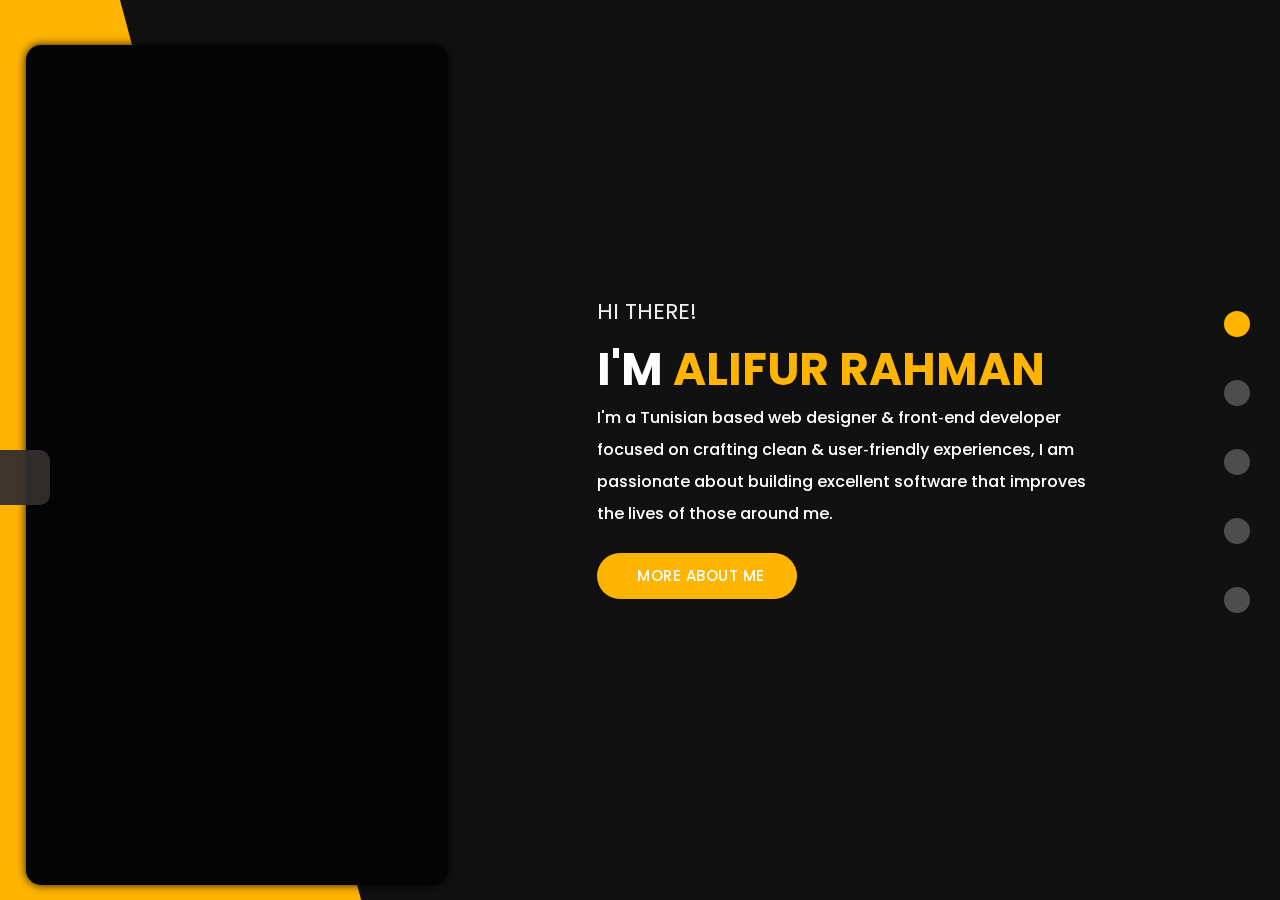
==== index.html @ e278806e "add color changer" ====
<!DOCTYPE html>
<html lang="en">

<head>
    <meta charset="utf-8" />
    <meta name="description" content="" />
    <meta name="viewport" content="width=device-width, initial-scale=1" />
    <meta property="og:title" content="" />
    <meta property="og:type" content="" />
    <meta property="og:url" content="" />
    <meta property="og:image" content="" />

    <title>Alifur Rahman - Personal Resume</title>
    <link rel="icon" href="assets/images/favicon.png" />
    <!-- =================== -->
    <!-- CSS Files Linking-->
    <!-- =================== -->
    <!-- color changer css  -->
    <link rel="stylesheet" href="assets/css/color-changer.css">
    <!-- Google Fonts  Link-->
    <link href="https://fonts.googleapis.com/css2?family=Poppins:wght@400;500;700&display=swap" rel="stylesheet">
    <!-- Normalize CSS Link  -->
    <link rel="stylesheet" href="assets/css/normalize.css" />
    <!-- Bootstrap CSS Link  -->
    <link rel="stylesheet" href="assets/css/bootstrap.min.css" />
    <!-- FontAwesome CSS Link  -->
    <link rel="stylesheet" href="assets/css/fontawesome.min.css" />
    <!-- Custom CSS Link  -->
    <link rel="stylesheet" href="assets/css/style.css" />
    <!-- Responsive CSS Link  -->
    <link rel="stylesheet" href="assets/css/responsive.css" />
</head>

<body>

    <!-- Start Responsive menu section -->
    <div class="responsive_icon">
        <a href="#" class="nav-icon close-nav"><i class="fa fa-times"></i></a>
        <a href="#" class="nav-icon show-nav"><i class="fa fa-bars"></i></a>
    </div>
    <div class="responsive-menu">
        <div class="menu-ara">
            <ul>
                <li>
                    <a class="styleCss" href="index.html"> <i class="fa fa-home "></i> Home</a>
                </li>
                <li>
                    <a class="styleCss" href="about_section/index.html"> <i class="fa fa-user"></i> About</a>
                </li>
                <li>
                    <a class="styleCss" href="#"> <i class="fa fa-briefcase"></i> Portfolio</a>
                </li>
                <li>
                    <a class="styleCss" href="#"> <i class="fa fa-envelope-open"></i> Contact</a>
                </li>
                <li>
                    <a class="styleCss" href="#"> <i class="fa fa-comments"></i> Blog</a>
                </li>
            </ul>
        </div>
    </div>
    <!-- End responsive menu  -->
    <!-- start Header Section -->
    <div class="full_width_header_section">
        <div class="container-fluid">
            <div class="header_area">
                <!--Colour div-->
                <div class="left_color_area add-bg-color">
                </div>
                <!--Flex area div-->
                <div class="flex_area">

                    <!--header text div-->
                    <div class="header_text_area">
                        <h3>Hi There!</h3>
                        <h1 class="add-color"><span>I'm </span>Alifur Rahman</h1>
                        <p>I'm a Tunisian based web designer & front‑end developer focused on crafting clean & user‑friendly experiences, I am passionate about building excellent software that improves the lives of those around me.</p>
                        <div class="header_button">
                            <a class="btn_css add-bg-color" href="about_section/index.html">
                                <span>More About Me</span>
                                <i class="fas fa-user    "></i>
                            </a>
                        </div>

                    </div>

                    <!--header Menu div-->
                    <div class="header_menu_area">
                        <ul>
                            <li>
                                <a class="styleCss add-bg-color" href="index.html">Home</a>
                                <a href="index.html"><i class="fa fa-home active add-bg-color "></i></a>
                            </li>
                            <li>
                                <a class="styleCss add-bg-color" href="about.html">About</a>
                                <a href="about.html"><i class="fa fa-user"></i></a>
                            </li>
                            <li>
                                <a class="styleCss add-bg-color" href="#">Portfolio</a>
                                <a href="#"><i class="fa fa-briefcase"></i></a>
                            </li>
                            <li>
                                <a class="styleCss add-bg-color" href="#">Contact</a>
                                <a href="#"><i class="fa fa-envelope-open"></i></a>
                            </li>
                            <li>
                                <a class="styleCss add-bg-color" href="#">Blog</a>
                                <a href="#"><i class="fa fa-comments"></i></a>
                            </li>
                        </ul>
                    </div>
                </div>
                <!--header Image div-->
                <div class="image_area">

                </div>
            </div>
        </div>
    </div>
    <!-- End header sectiion  -->
    <!-- Color changer area  -->
    <div class="color-changer-area">
        <div class="open-icon">
            <i class="fa fa-cog fa-spin" aria-hidden="true"></i>
        </div>

        <div class="close-icon">
            <div class="icon-header">
                <p class="add-color">Colour Changer</p>
                <i class="fa fa-times" aria-hidden="true"></i>
            </div>
            <hr class="hr-separator">
            <div class="single-close-div">
                <i id="purple" title="Purple" class="fa fa-tint" aria-hidden="true"></i>
                <i id="red" title="Red" class="fa fa-tint" aria-hidden="true"></i>
                <i id="blueviolet" title="Blueviolet" class="fa fa-tint" aria-hidden="true"></i>
                <i id="blue" title="Blue" class="fa fa-tint" aria-hidden="true"></i>
                <i id="goldenrod" title="Goldenrod" class="fa fa-tint" aria-hidden="true"></i>
            </div>
            <div class="single-close-div">
                <i id="magenta" title="Magenta" class="fa fa-tint" aria-hidden="true"></i>
                <i id="yellowgreen" title="Yellowgreen" class="fa fa-tint" aria-hidden="true"></i>
                <i id="orange" title="Orange" class="fa fa-tint" aria-hidden="true"></i>
                <i id="green" title="Green" class="fa fa-tint" aria-hidden="true"></i>
                <i id="yellow" title="Yellow" class="fa fa-tint" aria-hidden="true"></i>
            </div>
            <div class="button">
                <a class="owner add-bg-color" target="blank" href="https://facebook.com/alifurrahman.rahman.79" role="button">Alifur</a>
            </div>
        </div>
    </div>

    <!-- ======================= -->
    <!-- JS Files Linking -->
    <!-- ======================= -->
    <!-- jQuery JS Link  -->
    <script src="assets/js/jquery.min.js"></script>
    <!-- color changer js  -->
    <script src="assets/js/color_changer.js"></script>
    <!-- Bootstrap JS Link  -->
    <script src="assets/js/popper.min.js"></script>
    <script src="assets/js/bootstrap.min.js"></script>
    <!-- Custom JS link s -->
    <script src="assets/js/scripts.js"></script>
</body>

</html>
---- assets/css/color-changer.css ----
/*========================*/
/*COLOUR CHANGER CSS*/
/*=======================*/
@font-face{
    font-family: Alifur;
    src: url(../fonts/Battalion.ttf);
}

.color-changer-area {
    top: 50%;
    left: 0;
    position: fixed;
    width: 100%;
    -webkit-box-align: center;
        -ms-flex-align: center;
            align-items: center;
    display: -webkit-box;
    display: -ms-flexbox;
    display: flex;
    align-items: center;
    z-index: 9999;
    max-width:8%;
}

.open-icon {
    width: 100%;
    background: #332e2ef2;
    color: #fff;
    height: 55px;
    max-width: 50px;
    font-size: 33px;
    border-radius: 0px 11px 10px 0;
    display: -webkit-box;
    display: -ms-flexbox;
    display: flex;
    -webkit-box-pack: center;
        -ms-flex-pack: center;
            justify-content: center;
    -webkit-box-align: center;
        -ms-flex-align: center;
            align-items: center;
    -webkit-transition: .5s;
    transition: .5s;
    cursor: pointer;
}

.open-icon:hover {
    max-width: 80px;
    background: #131313;
}

.open-icon:active {
    background: #888;
    color: #c6a76d;
    -webkit-transform: scale(1.1);
            transform: scale(1.1);
}

/*
CLOSE Icon
*/
.close-icon {
	width: 100%;
	background: #fff;
	max-width: 250px;
	position: fixed;
	text-align: center;
	left: 0;
	display: none;
	background: #131313;
	border-radius: 6px;
}

.icon-header {
	display: -webkit-box;
	display: -ms-flexbox;
	display: flex;
	font-size: 19px;
	text-transform: uppercase;
	-ms-flex-pack: distribute;
	    justify-content: space-around;
	-webkit-box-align: center;
	    -ms-flex-align: center;
	        align-items: center;
	margin: 6px 0;
	color: #fff;
}

.icon-header p {
    padding: 0;
    margin: 0;
    font-size: 17px;
    font-family: tahoma;
    font-weight: 400;
}

.icon-header .fa {
    font-size: 26px;
    cursor: pointer;
    padding: 10px;
}

.icon-header .fa:hover {
    color: #977979bf;
}

.hr-separator {
    padding: 0;
    margin: 0 auto;
    width: 100%;
    max-width: 90%;
}

/*
single close div
*/
.single-close-div {
    margin: 10px 0;
    width: 100%;
    display: -webkit-box;
    display: -ms-flexbox;
    display: flex;
    -webkit-box-pack: center;
        -ms-flex-pack: center;
            justify-content: center;
    -webkit-box-align: center;
        -ms-flex-align: center;
            align-items: center;
}

.single-close-div .fa {
    font-size: 30px;
    margin: 5px;
    display: inline-block;
    padding: 3px;
    cursor: pointer;
}

.button .owner {
	background: #332e2ef2;
	padding: 6px 70px;
	margin: 10px;
	border: none;
	font-size: 13px;
	display: inline-block;
	color: #fff;
	font-family: Alifur;
	text-decoration: none;
	-webkit-transition: .4s;
	transition: .4s;
	border-radius: 6px;
}
.button .owner:hover {
    opacity: .6;
    -ms-filter: "progid:DXImageTransform.Microsoft.Alpha(Opacity=60)";
}

/*
custom color
*/
#purple {
    color: purple;
}

#red {
    color: red;
}

#blueviolet {
    color: blueviolet;
}

#blue {
    color: blue;
}

#goldenrod {
    color: goldenrod;
}

#magenta {
    color: magenta;
}

#yellowgreen {
    color: yellowgreen;
}

#orange {
    color: orange;
}

#green {
    color: green;
}

#yellow {
    color: yellow;
}
---- assets/css/style.css ----
/**
Templatte Name: Alifur Personal resume
Template URL:
Author: Alifur Rahman
Autho URL:
Description:
Keywords:
**/


/*********Global CSS*******/

* {
    padding: 0;
    margin: 0;
}

html {
    font-size: 62.5%;
}

body {
    font-family: 'Poppins', sans-serif;
    font-size: 15px;
    color: #fff;
    font-weight: 500;
    line-height: 1.6;
    position: relative;
    background-size: cover;
    background-position: center;
    height: 100%;
    width: 100%;
    background-color: #111;
}

h1,
h2,
h3,
h4,
h5,
h6,
ul {
    margin: 0;
    padding: 0;
}

ul {
    list-style: none;
}

a {
    text-decoration: none;
}


/* --Header area css-- */

.full_width_header_section {
    width: 100%;
    height: 100%;
}

.container {
    width: 100%;
    height: 100%;
}

.header_area {
    width: 100%;
    height: 100%;
}

.left_color_area {
    background: #FFB400;
    width: 100%;
    height: 200%;
    position: fixed;
    transform: rotate(-15deg);
    top: -50%;
    left: -83%;
    z-index: -1;
    transition: .4s;
}

.flex_area {
    display: flex;
    justify-content: center;
    align-items: center;
    width: 100%;
    position: relative;
    height: 100vh;
}

.header_text_area {
    flex: 0 0 40%;
    width: 100%;
    color: white;
    box-sizing: border-box;
    margin-left: 33.33%;
}

.header_text_area h3 {
    font-weight: 400;
    color: #eee;
    font-size: 22px;
    text-transform: uppercase;
}

.header_text_area span {
    color: #fff;
}

.header_text_area h1 {
    font-size: 45px;
    line-height: 45px;
    font-weight: 700;
    margin: 18px 0 10px;
    text-transform: uppercase;
    color: #FFB400;
}

.header_text_area p {
    margin: 10px 0 23px;
    font-size: 16px;
    line-height: 32px;
}


/*
button 
*/

.flex_area .btn_css {
    font-weight: 500;
    line-height: 46px;
    font-size: 15px;
    text-transform: uppercase;
    color: #fff;
    font-family: 'Poppins', sans-serif;
    letter-spacing: .5px;
    background: #FFB400;
    border: none;
    border-radius: 30px;
    padding: 0px 100px;
    position: relative;
    height: 46px;
    display: inline-block;
}

.btn_css span {
    display: block ruby;
    position: absolute;
    top: 0;
    left: 40px;
    transition: .4s;
}

.btn_css:hover span {
    left: 25px;
}

.header_button i {
    position: absolute;
    top: 31%;
    right: 20%;
    opacity: 0;
    transition: .4s;
}

.btn_css:hover i {
    opacity: 1;
    right: 19px;
}

.header_button .btn_css:hover .fa {
    visibility: visible;
    margin-left: 10px;
    /* transform: translateX(15px); */
}

.header_button {
    position: relative;
    display: inline-block;
}

.header_button .fa {
    font-size: 18px;
    visibility: hidden;
}

.header_menu_area {
    text-align: right;
    position: fixed;
    /* top: 15%; */
    right: 0;
    display: flex;
    align-items: center;
    height: calc(100vh - 200px);
}

.header_menu_area ul li {
    margin-top: 45px;
    position: relative;
    margin-right: 30px;
}

.header_menu_area ul li .styleCss {
    text-decoration: none;
    text-transform: uppercase;
    padding: 14px 20px;
    background: #FFB400;
    border-radius: 30px;
    padding-right: 30px;
    color: #fff;
    transition: all .3s;
    opacity: 0;
}

.header_menu_area ul li .active,
.header_menu_area ul li:hover .styleCss,
.header_menu_area ul li:hover i {
    background: #FFB400;
    opacity: 1
}

.header_menu_area ul li:hover .styleCss {
    padding-right: 60px;
}

.header_menu_area ul li a i {
    position: absolute;
    top: -12px;
    right: 0;
    font-size: 20px;
    background: #4d4d4d;
    padding: 13px 13px;
    border-radius: 30px;
    flex: 0 0 20%;
    color: #fff;
    transition: .4s;
}

.image_area {
    background: #040404;
    background-image: url(../images/105.jpg);
    background-size: cover;
    background-repeat: no-repeat;
    background-position: top;
    width: 33%;
    height: calc(100vh - 60px);
    box-shadow: 0 0 10px rgba(0, 0, 0, .9);
    border-radius: 15px;
    z-index: 99;
    top: 5%;
    left: 2%;
    position: fixed;
    z-index: 9;
}


/* --responsive icon Css-- */

.responsive_icon .nav-icon {
    color: #fff;
    font-size: 2.8rem;
    position: fixed;
    z-index: 999;
    top: 20px;
    right: 37px;
    display: inline-block;
    border: 1px solid gray;
    height: 4rem;
    width: 4rem;
    line-height: 4rem;
    text-align: center;
    border-radius: 6px;
    display: none;
}


/* --responsive icon Css-- */

.responsive-menu {
    position: absolute;
    top: 0;
    left: -100%;
    z-index: 900;
    width: 100%;
    background: rgb(36, 31, 31);
    height: 100vh;
    display: none;
}

.menu-ara {
    margin-top: 70px;
}

.responsive-menu .menu-ara ul li a {
    display: block;
    margin: 10px 0;
    padding: 10px 20px;
    font-size: 23px;
    text-transform: uppercase;
    border-bottom: 1px dashed gray;
    margin-top: 15px;
    color: #fff;
    transition: .3s;
}

.responsive-menu .menu-ara ul li a i {
    margin-right: .7rem;
    transition: .3s;
}

.responsive-menu .menu-ara ul li a:hover i {
    transform: scale(0.8);
}

.responsive-menu .menu-ara ul li:hover a {
    color: #FFB400;
    border-bottom: 1px dotted gray;
}


/* about area css  */
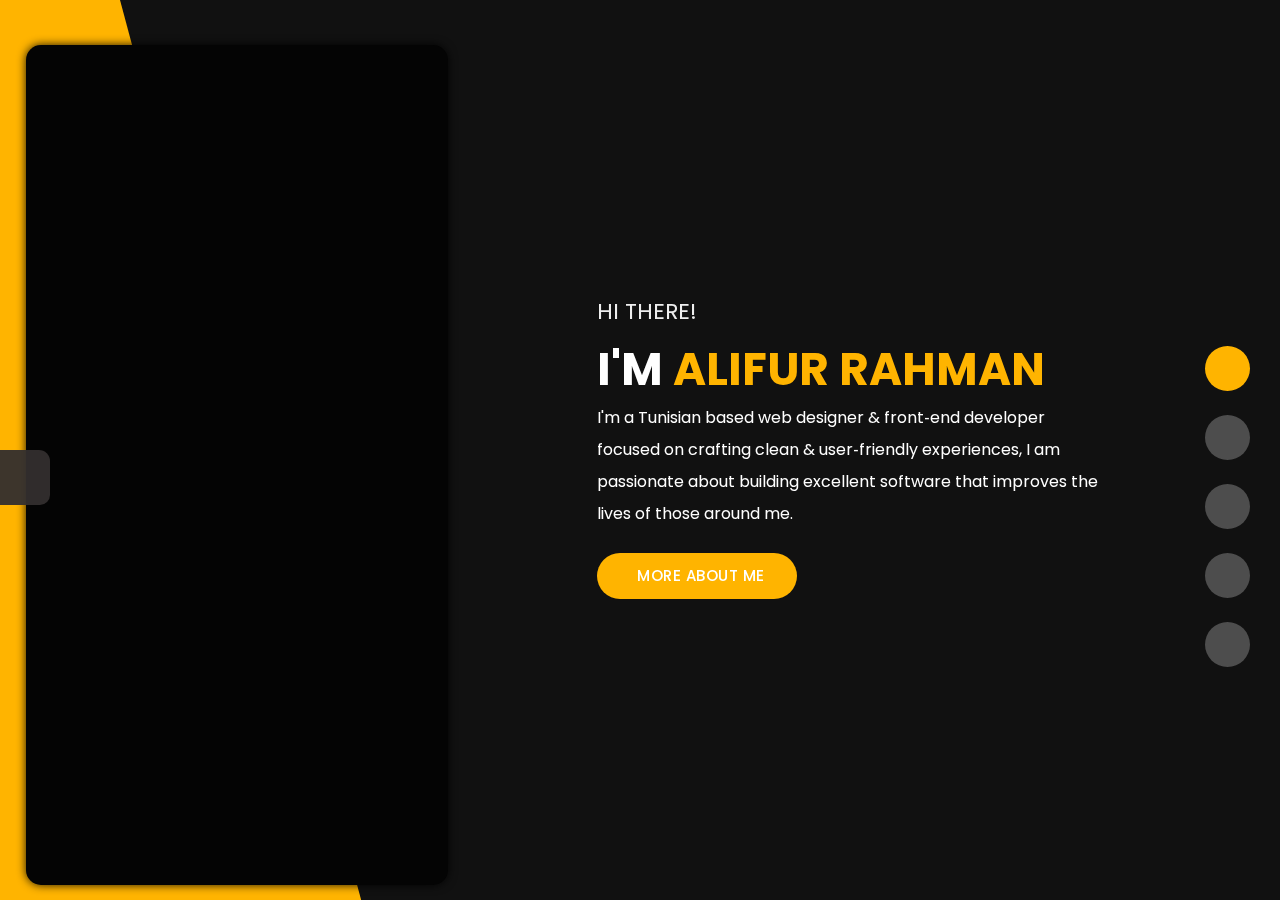
==== commit 85854081: "adding color changer new varsion" ====
--- a/index.html
+++ b/index.html
@@ -42,76 +42,76 @@
         <div class="menu-ara">
             <ul>
                 <li>
-                    <a class="styleCss" href="index.html"> <i class="fa fa-home "></i> Home</a>
+                    <a class="styleCss active" href="index.html"> <i class="fa fa-home "></i> Home</a>
                 </li>
                 <li>
-                    <a class="styleCss" href="about_section/index.html"> <i class="fa fa-user"></i> About</a>
+                    <a class="styleCss" href="about.html"> <i class=" fa fa-user "></i> About</a>
                 </li>
                 <li>
-                    <a class="styleCss" href="#"> <i class="fa fa-briefcase"></i> Portfolio</a>
+                    <a class="styleCss " href="portfolio.html"> <i class="fa fa-briefcase "></i> Portfolio</a>
                 </li>
                 <li>
-                    <a class="styleCss" href="#"> <i class="fa fa-envelope-open"></i> Contact</a>
+                    <a class="styleCss " href="contact.html"> <i class="fa fa-envelope-open "></i> Contact</a>
                 </li>
                 <li>
-                    <a class="styleCss" href="#"> <i class="fa fa-comments"></i> Blog</a>
+                    <a class="styleCss " href="blog.html"> <i class="fa fa-comments "></i> Blog</a>
                 </li>
             </ul>
         </div>
     </div>
     <!-- End responsive menu  -->
     <!-- start Header Section -->
-    <div class="full_width_header_section">
-        <div class="container-fluid">
-            <div class="header_area">
+    <div class="full_width_header_section ">
+        <div class="container-fluid ">
+            <div class="header_area ">
                 <!--Colour div-->
-                <div class="left_color_area add-bg-color">
+                <div class="left_color_area add-bg-color ">
                 </div>
                 <!--Flex area div-->
-                <div class="flex_area">
+                <div class="flex_area ">
 
                     <!--header text div-->
-                    <div class="header_text_area">
+                    <div class="header_text_area ">
                         <h3>Hi There!</h3>
-                        <h1 class="add-color"><span>I'm </span>Alifur Rahman</h1>
+                        <h1 class="add-color "><span>I'm </span>Alifur Rahman</h1>
                         <p>I'm a Tunisian based web designer & front‑end developer focused on crafting clean & user‑friendly experiences, I am passionate about building excellent software that improves the lives of those around me.</p>
-                        <div class="header_button">
-                            <a class="btn_css add-bg-color" href="about_section/index.html">
+                        <div class="header_button ">
+                            <a class="btn_css add-bg-color " href="about.html ">
                                 <span>More About Me</span>
-                                <i class="fas fa-user    "></i>
+                                <i class="fas fa-user "></i>
                             </a>
                         </div>
 
                     </div>
 
                     <!--header Menu div-->
-                    <div class="header_menu_area">
+                    <div class="header_menu_area ">
                         <ul>
                             <li>
-                                <a class="styleCss add-bg-color" href="index.html">Home</a>
-                                <a href="index.html"><i class="fa fa-home active add-bg-color "></i></a>
+                                <a class="styleCss add-bg-color " href="index.html ">Home</a>
+                                <a href="index.html "><i class="fa fa-home active add-bg-color "></i></a>
                             </li>
                             <li>
-                                <a class="styleCss add-bg-color" href="about.html">About</a>
-                                <a href="about.html"><i class="fa fa-user"></i></a>
+                                <a class="styleCss add-bg-color " href="about.html ">About</a>
+                                <a href="about.html "><i class="fa fa-user "></i></a>
                             </li>
                             <li>
-                                <a class="styleCss add-bg-color" href="#">Portfolio</a>
-                                <a href="#"><i class="fa fa-briefcase"></i></a>
+                                <a class="styleCss add-bg-color " href="portfolio.html">Portfolio</a>
+                                <a href="portfolio.html"><i class="fa fa-briefcase "></i></a>
                             </li>
                             <li>
-                                <a class="styleCss add-bg-color" href="#">Contact</a>
-                                <a href="#"><i class="fa fa-envelope-open"></i></a>
+                                <a class="styleCss add-bg-color " href="contact.html">Contact</a>
+                                <a href="contact.html"><i class="fa fa-envelope-open "></i></a>
                             </li>
                             <li>
-                                <a class="styleCss add-bg-color" href="#">Blog</a>
-                                <a href="#"><i class="fa fa-comments"></i></a>
+                                <a class="styleCss add-bg-color " href="blog.html">Blog</a>
+                                <a href="blog.html"><i class="fa fa-comments "></i></a>
                             </li>
                         </ul>
                     </div>
                 </div>
                 <!--header Image div-->
-                <div class="image_area">
+                <div class="image_area ">
 
                 </div>
             </div>
@@ -150,18 +150,19 @@
         </div>
     </div>
 
+
     <!-- ======================= -->
     <!-- JS Files Linking -->
     <!-- ======================= -->
     <!-- jQuery JS Link  -->
-    <script src="assets/js/jquery.min.js"></script>
+    <script src="assets/js/jquery.min.js "></script>
     <!-- color changer js  -->
-    <script src="assets/js/color_changer.js"></script>
+    <script src="assets/js/color_changer.js "></script>
     <!-- Bootstrap JS Link  -->
-    <script src="assets/js/popper.min.js"></script>
-    <script src="assets/js/bootstrap.min.js"></script>
+    <script src="assets/js/popper.min.js "></script>
+    <script src="assets/js/bootstrap.min.js "></script>
     <!-- Custom JS link s -->
-    <script src="assets/js/scripts.js"></script>
+    <script src="assets/js/scripts.js "></script>
 </body>
 
 </html>--- a/assets/css/color-changer.css
+++ b/assets/css/color-changer.css
@@ -1,9 +1,18 @@
 /*========================*/
+
+
 /*COLOUR CHANGER CSS*/
+
+
 /*=======================*/
-@font-face{
+
+@font-face {
     font-family: Alifur;
     src: url(../fonts/Battalion.ttf);
+}
+
+:root {
+    --addColor: #FFB400;
 }
 
 .color-changer-area {
@@ -12,14 +21,14 @@
     position: fixed;
     width: 100%;
     -webkit-box-align: center;
-        -ms-flex-align: center;
-            align-items: center;
+    -ms-flex-align: center;
+    align-items: center;
     display: -webkit-box;
     display: -ms-flexbox;
     display: flex;
     align-items: center;
     z-index: 9999;
-    max-width:8%;
+    max-width: 8%;
 }
 
 .open-icon {
@@ -34,11 +43,11 @@
     display: -ms-flexbox;
     display: flex;
     -webkit-box-pack: center;
-        -ms-flex-pack: center;
-            justify-content: center;
-    -webkit-box-align: center;
-        -ms-flex-align: center;
-            align-items: center;
+    -ms-flex-pack: center;
+    justify-content: center;
+    -webkit-box-align: center;
+    -ms-flex-align: center;
+    align-items: center;
     -webkit-transition: .5s;
     transition: .5s;
     cursor: pointer;
@@ -53,37 +62,39 @@
     background: #888;
     color: #c6a76d;
     -webkit-transform: scale(1.1);
-            transform: scale(1.1);
-}
+    transform: scale(1.1);
+}
+
 
 /*
 CLOSE Icon
 */
+
 .close-icon {
-	width: 100%;
-	background: #fff;
-	max-width: 250px;
-	position: fixed;
-	text-align: center;
-	left: 0;
-	display: none;
-	background: #131313;
-	border-radius: 6px;
+    width: 100%;
+    background: #fff;
+    max-width: 250px;
+    position: fixed;
+    text-align: center;
+    left: 0;
+    display: none;
+    background: #131313;
+    border-radius: 6px;
 }
 
 .icon-header {
-	display: -webkit-box;
-	display: -ms-flexbox;
-	display: flex;
-	font-size: 19px;
-	text-transform: uppercase;
-	-ms-flex-pack: distribute;
-	    justify-content: space-around;
-	-webkit-box-align: center;
-	    -ms-flex-align: center;
-	        align-items: center;
-	margin: 6px 0;
-	color: #fff;
+    display: -webkit-box;
+    display: -ms-flexbox;
+    display: flex;
+    font-size: 19px;
+    text-transform: uppercase;
+    -ms-flex-pack: distribute;
+    justify-content: space-around;
+    -webkit-box-align: center;
+    -ms-flex-align: center;
+    align-items: center;
+    margin: 6px 0;
+    color: #fff;
 }
 
 .icon-header p {
@@ -92,6 +103,7 @@
     font-size: 17px;
     font-family: tahoma;
     font-weight: 400;
+    color: var(--addColor);
 }
 
 .icon-header .fa {
@@ -111,9 +123,11 @@
     max-width: 90%;
 }
 
+
 /*
 single close div
 */
+
 .single-close-div {
     margin: 10px 0;
     width: 100%;
@@ -121,11 +135,11 @@
     display: -ms-flexbox;
     display: flex;
     -webkit-box-pack: center;
-        -ms-flex-pack: center;
-            justify-content: center;
-    -webkit-box-align: center;
-        -ms-flex-align: center;
-            align-items: center;
+    -ms-flex-pack: center;
+    justify-content: center;
+    -webkit-box-align: center;
+    -ms-flex-align: center;
+    align-items: center;
 }
 
 .single-close-div .fa {
@@ -137,27 +151,30 @@
 }
 
 .button .owner {
-	background: #332e2ef2;
-	padding: 6px 70px;
-	margin: 10px;
-	border: none;
-	font-size: 13px;
-	display: inline-block;
-	color: #fff;
-	font-family: Alifur;
-	text-decoration: none;
-	-webkit-transition: .4s;
-	transition: .4s;
-	border-radius: 6px;
-}
+    background: var(--addColor);
+    padding: 6px 70px;
+    margin: 10px;
+    border: none;
+    font-size: 13px;
+    display: inline-block;
+    color: #fff;
+    font-family: Alifur;
+    text-decoration: none;
+    -webkit-transition: .4s;
+    transition: .4s;
+    border-radius: 6px;
+}
+
 .button .owner:hover {
     opacity: .6;
     -ms-filter: "progid:DXImageTransform.Microsoft.Alpha(Opacity=60)";
 }
 
+
 /*
 custom color
 */
+
 #purple {
     color: purple;
 }
@@ -195,5 +212,5 @@
 }
 
 #yellow {
-    color: yellow;
-}
+    color: #ffb400;
+}--- a/assets/css/style.css
+++ b/assets/css/style.css
@@ -23,7 +23,7 @@
     font-family: 'Poppins', sans-serif;
     font-size: 15px;
     color: #fff;
-    font-weight: 500;
+    /* font-weight: 500; */
     line-height: 1.6;
     position: relative;
     background-size: cover;
@@ -31,6 +31,7 @@
     height: 100%;
     width: 100%;
     background-color: #111;
+    overflow-x: hidden;
 }
 
 h1,
@@ -44,6 +45,19 @@
     padding: 0;
 }
 
+h3 {
+    font-size: 26px;
+    font-weight: 600;
+    text-transform: uppercase;
+}
+
+h4 {
+    font-size: 2rem;
+    text-transform: uppercase;
+    font-weight: bold;
+    margin-top: 30%;
+}
+
 ul {
     list-style: none;
 }
@@ -52,6 +66,69 @@
     text-decoration: none;
 }
 
+.section_separator {
+    padding: 70px 0;
+}
+
+hr.separator {
+    border-top: 1px solid #252525;
+    margin: auto;
+    max-width: 40%;
+}
+
+
+/*
+button 
+*/
+
+.btn_css {
+    font-weight: 500;
+    line-height: 46px;
+    font-size: 15px;
+    text-transform: uppercase;
+    color: #fff;
+    font-family: 'Poppins', sans-serif;
+    letter-spacing: .5px;
+    background: var(--addColor);
+    border: none;
+    border-radius: 30px;
+    padding: 0px 100px;
+    position: relative;
+    height: 46px;
+    display: inline-block;
+}
+
+.btn_css span {
+    display: block ruby;
+    position: absolute;
+    top: 0;
+    left: 40px;
+    transition: .4s;
+    color: #fff;
+}
+
+.btn_css:hover span {
+    left: 25px;
+}
+
+.btn_css i {
+    position: absolute;
+    top: 31%;
+    right: 20%;
+    opacity: 0;
+    transition: .4s;
+    color: #fff;
+}
+
+.btn_css:hover i {
+    opacity: 1;
+    right: 25px;
+}
+
+:root {
+    --hover-color: blue;
+}
+
 
 /* --Header area css-- */
 
@@ -60,18 +137,13 @@
     height: 100%;
 }
 
-.container {
+.header_area {
     width: 100%;
     height: 100%;
 }
 
-.header_area {
-    width: 100%;
-    height: 100%;
-}
-
 .left_color_area {
-    background: #FFB400;
+    background: var(--addColor);
     width: 100%;
     height: 200%;
     position: fixed;
@@ -116,7 +188,7 @@
     font-weight: 700;
     margin: 18px 0 10px;
     text-transform: uppercase;
-    color: #FFB400;
+    color: var(--addColor);
 }
 
 .header_text_area p {
@@ -125,77 +197,15 @@
     line-height: 32px;
 }
 
-
-/*
-button 
-*/
-
-.flex_area .btn_css {
-    font-weight: 500;
-    line-height: 46px;
-    font-size: 15px;
-    text-transform: uppercase;
-    color: #fff;
-    font-family: 'Poppins', sans-serif;
-    letter-spacing: .5px;
-    background: #FFB400;
-    border: none;
-    border-radius: 30px;
-    padding: 0px 100px;
-    position: relative;
-    height: 46px;
-    display: inline-block;
-}
-
-.btn_css span {
-    display: block ruby;
-    position: absolute;
-    top: 0;
-    left: 40px;
-    transition: .4s;
-}
-
-.btn_css:hover span {
-    left: 25px;
-}
-
-.header_button i {
-    position: absolute;
-    top: 31%;
-    right: 20%;
-    opacity: 0;
-    transition: .4s;
-}
-
-.btn_css:hover i {
-    opacity: 1;
-    right: 19px;
-}
-
-.header_button .btn_css:hover .fa {
-    visibility: visible;
-    margin-left: 10px;
-    /* transform: translateX(15px); */
-}
-
-.header_button {
-    position: relative;
-    display: inline-block;
-}
-
-.header_button .fa {
-    font-size: 18px;
-    visibility: hidden;
-}
-
 .header_menu_area {
     text-align: right;
     position: fixed;
-    /* top: 15%; */
+    top: 15%;
     right: 0;
     display: flex;
     align-items: center;
     height: calc(100vh - 200px);
+    z-index: 9999;
 }
 
 .header_menu_area ul li {
@@ -208,7 +218,7 @@
     text-decoration: none;
     text-transform: uppercase;
     padding: 14px 20px;
-    background: #FFB400;
+    background: var(--addColor);
     border-radius: 30px;
     padding-right: 30px;
     color: #fff;
@@ -219,7 +229,7 @@
 .header_menu_area ul li .active,
 .header_menu_area ul li:hover .styleCss,
 .header_menu_area ul li:hover i {
-    background: #FFB400;
+    background: var(--addColor);
     opacity: 1
 }
 
@@ -233,11 +243,14 @@
     right: 0;
     font-size: 20px;
     background: #4d4d4d;
-    padding: 13px 13px;
     border-radius: 30px;
     flex: 0 0 20%;
     color: #fff;
     transition: .4s;
+    height: 45px;
+    width: 45px;
+    text-align: center;
+    line-height: 45px;
 }
 
 .image_area {
@@ -261,12 +274,12 @@
 /* --responsive icon Css-- */
 
 .responsive_icon .nav-icon {
-    color: #fff;
+    color: var(--addColor);
     font-size: 2.8rem;
     position: fixed;
     z-index: 999;
-    top: 20px;
-    right: 37px;
+    top: 11px;
+    right: 22px;
     display: inline-block;
     border: 1px solid gray;
     height: 4rem;
@@ -281,7 +294,7 @@
 /* --responsive icon Css-- */
 
 .responsive-menu {
-    position: absolute;
+    position: fixed;
     top: 0;
     left: -100%;
     z-index: 900;
@@ -299,7 +312,7 @@
     display: block;
     margin: 10px 0;
     padding: 10px 20px;
-    font-size: 23px;
+    font-size: 21px;
     text-transform: uppercase;
     border-bottom: 1px dashed gray;
     margin-top: 15px;
@@ -316,10 +329,540 @@
     transform: scale(0.8);
 }
 
+.responsive-menu .menu-ara ul li .active,
 .responsive-menu .menu-ara ul li:hover a {
-    color: #FFB400;
+    color: var(--addColor);
     border-bottom: 1px dotted gray;
 }
 
 
-/* about area css  */+/*===============================*/
+
+
+/* about area css  */
+
+
+/*===============================*/
+
+
+/*==full width about header==*/
+
+.full_width_about_header_section {
+    background: #111111;
+    color: #fff;
+    width: 100%;
+    text-align: center;
+    padding: 8rem 0;
+    transition: .5s;
+}
+
+.about_header_text {
+    position: relative;
+}
+
+.about_header_text h2 {
+    font-size: 56px;
+    font-weight: 900;
+    color: #fff;
+    text-transform: uppercase;
+    margin: 0;
+}
+
+.span_clr {
+    color: var(--addColor);
+}
+
+.title_bg {
+    font-size: 110px;
+    left: 0;
+    letter-spacing: 10px;
+    line-height: 0.7;
+    position: absolute;
+    right: 0;
+    top: 50%;
+    text-transform: uppercase;
+    font-weight: 800;
+    -webkit-transform: translateY(-50%);
+    -moz-transform: translateY(-50%);
+    -ms-transform: translateY(-50%);
+    -o-transform: translateY(-50%);
+    transform: translateY(-50%);
+    color: rgba(255, 255, 255, 0.07);
+}
+
+
+/*==full width personal_information==*/
+
+.full_width_personal_information_section {
+    background: #111111;
+    color: #fff;
+    padding-bottom: 1px;
+    position: relative;
+}
+
+.personal_information_area {
+    display: flex;
+}
+
+
+/*information left css */
+
+.information_left_area {
+    flex: 0 0 50%;
+}
+
+.info_title {
+    width: 100%;
+    padding-bottom: 22px;
+    font-size: 21px;
+    text-transform: uppercase;
+    font-weight: 500;
+    font-family: sans-serif;
+}
+
+.info_title h3 {
+    font-size: 24px;
+    font-weight: 600;
+}
+
+.info_item {
+    display: flex;
+    justify-content: left;
+}
+
+.info-single_item ul li {
+    padding-bottom: 26px;
+    font-size: 16px;
+    font-family: 'Open Sans', sans-serif;
+    font-weight: 500;
+}
+
+.info-single_item ul li a {
+    color: #fff;
+}
+
+.info-single_item ul li a:hover {
+    text-decoration: underline;
+}
+
+.info-single_item ul .title {
+    opacity: .7;
+    text-transform: capitalize;
+    font-size: 15px;
+}
+
+
+/*information Right css */
+
+.information_right_area {
+    flex: 0 0 50%;
+}
+
+.infR_flex_area {
+    display: flex;
+    justify-content: left;
+}
+
+.single_infR.with_margin {
+    margin-bottom: 20px;
+}
+
+.single_infR {
+    flex: 0 0 50%;
+    padding: 20px 30px 25px 40px;
+    border-radius: 5px;
+    border: 1px solid #252525;
+    box-sizing: border-box;
+}
+
+.single_infR h4 {
+    display: inline-block;
+    font-size: 50px;
+    font-weight: 700;
+    color: var(--addColor);
+    position: relative;
+}
+
+.single_infR h4::after {
+    content: '+';
+    position: absolute;
+    right: -24px;
+    font-size: 33px;
+    font-weight: 300;
+    top: 2px;
+}
+
+.single_infR p {
+    padding-left: 45px;
+    line-height: 1.6;
+    text-transform: uppercase;
+    font-family: 'Open Sans', sans-serif;
+    position: relative;
+}
+
+.single_infR p:before {
+    content: "";
+    position: absolute;
+    left: 0;
+    top: 13px;
+    width: 30px;
+    height: 1px;
+    background: #777;
+}
+
+.info-single_item {
+    flex: 0 0 50%;
+}
+
+.info-single_item {
+    flex: 0 0 50%;
+}
+
+.information_image_area {
+    padding-bottom: 2rem;
+    display: none;
+}
+
+.informatin_image {
+    width: 230px;
+    height: 230px;
+    border-radius: 50%;
+    background: #000 url(../images/105.jpg) no-repeat scroll 0 0 / cover;
+    margin: auto;
+    border: 4px solid #252525;
+}
+
+
+/*==full width my skill progress==*/
+
+.full_width_my_skill_progress {
+    background: #111111;
+    color: #fff;
+}
+
+.my_skil_header_text {
+    width: 100%;
+    text-align: center;
+    padding-bottom: 30px;
+}
+
+.my_skil_header_text h4 {
+    text-transform: uppercase;
+    font-size: 26px;
+    font-weight: 600;
+}
+
+.skill_progress_area {
+    display: flex;
+    flex-wrap: wrap;
+}
+
+.single_progress {
+    flex: 0 0 25%;
+    text-align: center;
+}
+
+.single_progress.with_padding {
+    padding-bottom: 40px;
+}
+
+.single_progress h2 {
+    text-transform: uppercase;
+    font-size: 17px;
+    font-family: 'Open Sans', sans-serif;
+    font-weight: 500;
+}
+
+
+/*==Education & Experience css==*/
+
+.full_width_education_section {
+    background: #111111;
+    color: #fff;
+}
+
+.education_area_header {
+    text-align: center;
+    text-transform: uppercase;
+    padding-bottom: 50px;
+}
+
+.edu_items ul li {
+    box-sizing: border-box;
+    position: relative;
+    padding: 0 20px 0 60px;
+    margin: 0 0 50px;
+}
+
+.edu_items .icon {
+    width: 40px;
+    height: 40px;
+    position: absolute;
+    left: 0;
+    right: 0;
+    line-height: 40px;
+    text-align: center;
+    z-index: 1;
+    border-radius: 50%;
+    color: #fff;
+    background-color: var(--addColor);
+}
+
+.edu_time {
+    color: #fff;
+    font-size: 12px;
+    padding: 1px 10px;
+    display: inline-block;
+    margin-bottom: 12px;
+    border-radius: 20px;
+    font-weight: 600;
+    background-color: #252525;
+    opacity: .8;
+}
+
+.edu_items h5 {
+    text-transform: uppercase;
+    font-size: 18px;
+    margin: 7px 0 10px;
+    font-weight: 500;
+}
+
+.edu_items .place {
+    opacity: .8;
+    font-weight: 600;
+    font-size: 13px;
+    position: relative;
+    padding-left: 26px;
+}
+
+.edu_items .place::before {
+    position: absolute;
+    content: '';
+    width: 10px;
+    height: 2px;
+    background-color: #fff;
+    left: 7px;
+    top: 9px;
+    opacity: .8;
+}
+
+.edu_items p {
+    font-size: 14px;
+    margin: 0;
+    font-weight: 400;
+}
+
+.edu_items p::after {
+    content: "";
+    position: absolute;
+    top: 0;
+    left: 20px;
+    border-left: 1px solid #333;
+    height: 100px;
+}
+
+
+/*===============================*/
+
+
+/* Portfolio area css  */
+
+
+/*===============================*/
+
+.Main_portfolio_area {
+    background: #111111;
+}
+
+.portfolio_area {
+    column-count: 3;
+}
+
+.single_portfolio {
+    margin-bottom: 1.5rem;
+}
+
+.single_portfolio ul li a img {
+    width: 100%;
+    height: 225px;
+    object-fit: cover;
+    display: inline-block;
+    border-radius: 10px;
+}
+
+.sliphover-container {
+    border-radius: 10px;
+}
+
+
+/*===============================*/
+
+
+/* contact area css  */
+
+
+/*===============================*/
+
+.social_link_area h3 {
+    margin-bottom: 1.5rem;
+}
+
+.contact_icon ul li {
+    display: flex;
+    justify-content: start;
+    align-items: center;
+    margin: 2rem 0px;
+}
+
+.contact_icon ul li i {
+    font-size: 3.5rem;
+    color: var(--addColor);
+    margin-right: 1.5rem;
+}
+
+.contact_icon ul li div span {
+    text-transform: uppercase;
+    font-weight: 400;
+    font-size: 1.5rem;
+    opacity: .8;
+}
+
+.contact_icon ul li div a {
+    display: block;
+    color: #fff;
+    font-weight: 600;
+    font-size: 1.5rem;
+    transition: .4s;
+}
+
+.contact_icon ul li div a:hover {
+    text-decoration: underline;
+}
+
+.social_link ul {
+    display: flex;
+    align-items: center;
+}
+
+.social_link ul li a {
+    display: inline-block;
+    color: #fff;
+    width: 3.8rem;
+    height: 3.8rem;
+    background: #2b2a2a;
+    border-radius: 50px;
+    text-align: center;
+    line-height: 3.8rem;
+    font-size: 1.5rem;
+    margin-right: 2rem;
+    transition: .4s;
+}
+
+.social_link ul li a:hover {
+    background: var(--addColor);
+}
+
+
+/* contact from  */
+
+.contactform input {
+    border: 1px solid #111;
+    width: 100%;
+    background: #252525;
+    color: #fff;
+    padding: 11px 26px;
+    margin-bottom: 30px;
+    border-radius: 30px;
+    outline: none !important;
+    transition: .3s;
+    text-transform: uppercase;
+}
+
+.contactform textarea {
+    border: 1px solid #111;
+    background: #252525;
+    color: #fff;
+    width: 100%;
+    padding: 12px 26px;
+    margin-bottom: 20px;
+    height: 160px;
+    overflow: hidden;
+    border-radius: 30px;
+    outline: none !important;
+    transition: .3s;
+}
+
+.contactform textarea:focus,
+.contactform input:focus {
+    border: 1px solid var(--addColor);
+}
+
+
+/*===============================*/
+
+
+/* blog post area css  */
+
+
+/*===============================*/
+
+.blog_post_area {
+    background: #111111;
+}
+
+.single_blog_post {
+    width: 97%;
+    margin: auto;
+    margin-bottom: 2.5rem;
+}
+
+.single_blog_post:hover .image img {
+    transform: scale(1.2);
+}
+
+.single_blog_post:hover .content h5 a {
+    color: var(--addColor);
+}
+
+.single_blog_post .image {
+    width: 100%;
+    height: 235px;
+    border-bottom: 5px solid var(--addColor);
+    border-radius: 10px 10px 0 0;
+    overflow: hidden;
+    cursor: pointer;
+}
+
+.single_blog_post .image img {
+    width: 100%;
+    height: 100%;
+    object-fit: cover;
+    transition: .4s;
+}
+
+.single_blog_post .content {
+    background-color: #252525;
+    padding: 20px 25px 20px 25px;
+    border-radius: 0 0 5px 5px;
+}
+
+.single_blog_post .content h5 {
+    line-height: 2.8rem;
+    margin-bottom: 1.5rem;
+}
+
+.single_blog_post .content h5 a {
+    color: #fff;
+    font-size: 20px;
+    font-weight: 600;
+    transition: .4s;
+}
+
+.pagination_area {
+    background-color: #111111;
+    padding: 4rem 0;
+}
+
+.pagination_area .social_link ul {
+    justify-content: center;
+}--- a/assets/css/responsive.css
+++ b/assets/css/responsive.css
@@ -0,0 +1,179 @@
+@media all and (min-width:991px) {
+    .responsive_icon {
+        display: none !important;
+    }
+}
+
+@media all and (max-width:991px) {
+    .image_area {
+        width: 270px;
+        height: 270px;
+        border-radius: 50%;
+        left: 50%;
+        transform: translateX(-50%);
+        border: 4px solid #252525;
+        top: 15%;
+    }
+    .header_menu_area {
+        display: none;
+    }
+    .header_text_area {
+        flex: 0 0 65%;
+        margin-right: 7rem;
+        padding-top: 25rem;
+    }
+    .responsive_icon {
+        display: block;
+        z-index: 99999;
+        position: relative;
+    }
+    .responsive-menu {
+        display: block;
+    }
+    .responsive_icon .show-nav {
+        display: block;
+    }
+    .color-changer-area {
+        top: 30%;
+    }
+    /* about css  */
+    .information_left_area {
+        margin-bottom: 5rem;
+    }
+    .portfolio_area {
+        column-count: 2;
+    }
+    .contactform {
+        padding-top: 6rem;
+    }
+}
+
+@media all and (max-width:767px) {
+    .header_text_area {
+        margin-left: 10.33%;
+        text-align: center;
+        flex: 0 0 80%;
+    }
+    .header_text_area h1 {
+        font-size: 38px;
+        line-height: 38px;
+        margin: 29px 0 13px;
+    }
+    .header_text_area p {
+        font-size: 15px;
+        line-height: 30px;
+    }
+    .left_color_area {
+        left: -100%;
+        top: -70%;
+    }
+    h3 {
+        font-size: 20px;
+    }
+    .single_portfolio ul li a img {
+        height: 160px;
+    }
+}
+
+@media all and (max-width:576px) {
+    .header_text_area {
+        flex: 0 0 95%;
+        margin-right: 7rem;
+        padding-top: 12rem;
+    }
+    .image_area {
+        width: 200px;
+        height: 200px;
+    }
+    .left_color_area {
+        left: -100%;
+        top: -55%;
+    }
+    /* about page  */
+    .information_image_area {
+        display: block;
+    }
+    .full_width_about_header_section {
+        background: #252525;
+        border-bottom: 1px solid #333;
+        padding: 1.5rem 0;
+        text-align: left;
+        margin-bottom: 1.5rem;
+        position: fixed;
+        z-index: 9999;
+        top: 0;
+        left: 0;
+    }
+    .info_title h3 {
+        font-size: 21px;
+    }
+    .info-single_item ul .title {
+        display: block;
+    }
+    .full_width_personal_information_section {
+        padding-top: 8rem;
+    }
+    .about_header_text h2 {
+        font-size: 26px;
+    }
+    .title_bg {
+        display: none;
+    }
+    .container {
+        width: 95%;
+    }
+    .single_infR p {
+        padding-left: 0;
+    }
+    .single_infR p::before {
+        display: none;
+    }
+    h3 {
+        font-size: 21px;
+        text-align: left;
+    }
+    .edu_items h5 {
+        font-size: 17px;
+    }
+    .Main_portfolio_area {
+        padding-top: 9rem;
+    }
+    .portfolio_area {
+        column-count: 1;
+    }
+    .single_portfolio {
+        margin-bottom: 2.5rem;
+    }
+    .single_portfolio ul li a img {
+        height: 225px;
+    }
+    .main_contact_area {
+        padding-top: 8rem;
+    }
+}
+
+@media all and (max-width:430px) {
+    .header_text_area {
+        flex: 0 0 95%;
+        margin-right: 7rem;
+        padding-top: 12rem;
+        text-align: left;
+        margin-left: 7rem;
+    }
+    .left_color_area {
+        left: -100%;
+        top: -29%;
+    }
+    .header_text_area h1 {
+        font-size: 28px;
+        line-height: 28px;
+        margin: 18px 0 13px;
+    }
+    h3 {
+        font-size: 18px;
+    }
+    .header_text_area p {
+        font-size: 14px;
+        line-height: 25px;
+    }
+}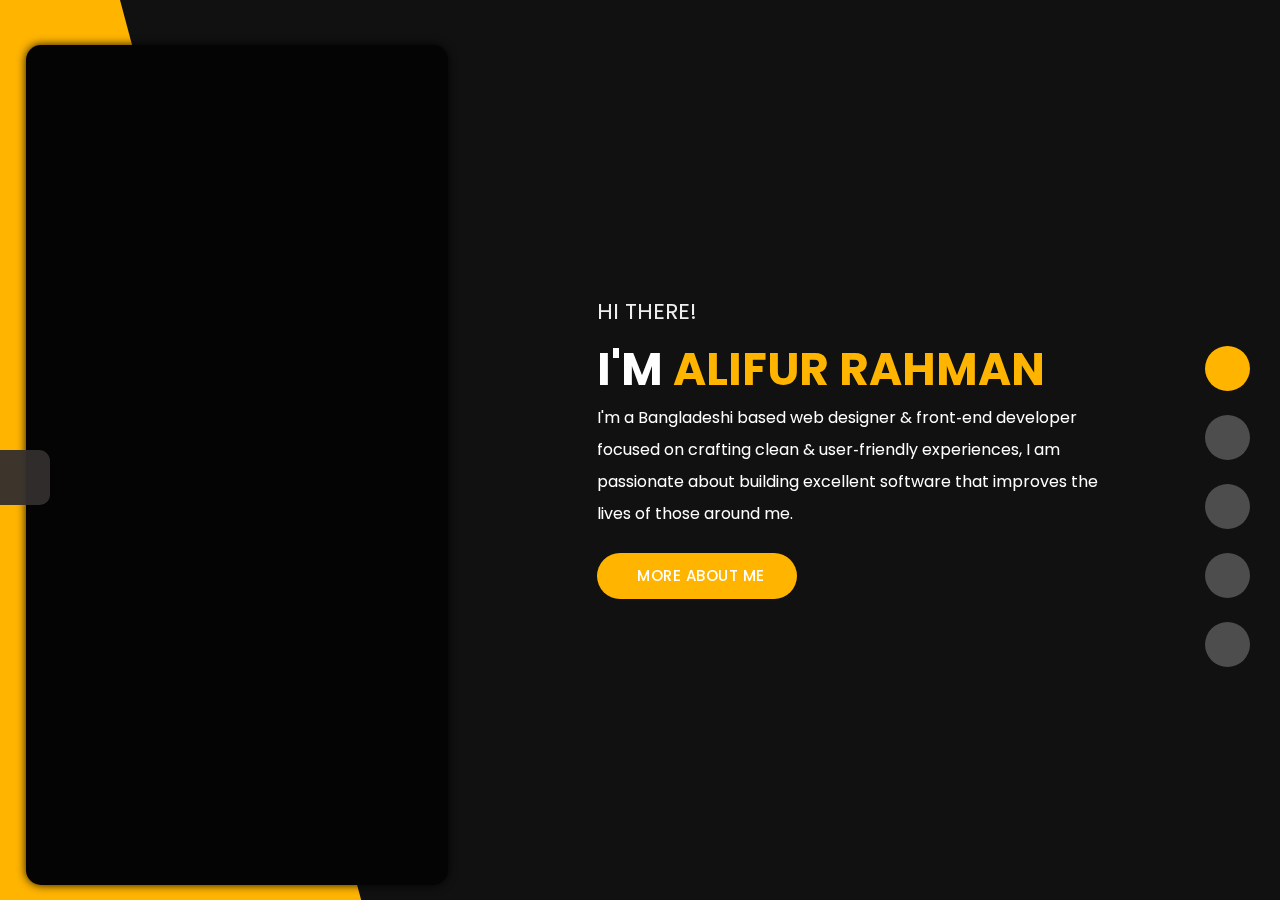
==== commit 4ceceaeb: "Update index.html" ====
--- a/index.html
+++ b/index.html
@@ -74,7 +74,7 @@
                     <div class="header_text_area ">
                         <h3>Hi There!</h3>
                         <h1 class="add-color "><span>I'm </span>Alifur Rahman</h1>
-                        <p>I'm a Tunisian based web designer & front‑end developer focused on crafting clean & user‑friendly experiences, I am passionate about building excellent software that improves the lives of those around me.</p>
+                        <p>I'm a Bangladeshi based web designer & front‑end developer focused on crafting clean & user‑friendly experiences, I am passionate about building excellent software that improves the lives of those around me.</p>
                         <div class="header_button ">
                             <a class="btn_css add-bg-color " href="about.html ">
                                 <span>More About Me</span>
